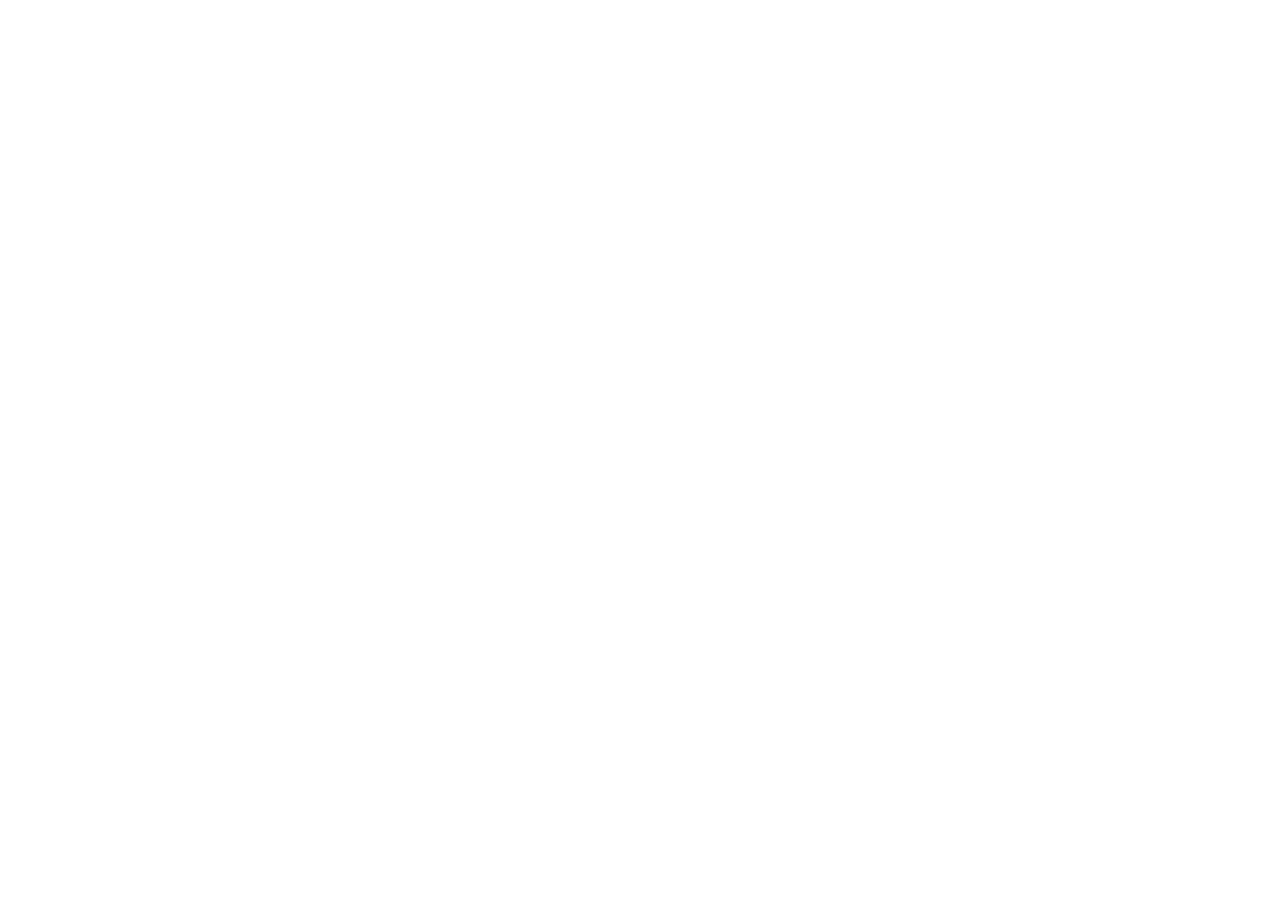
==== mizuxe.html @ 3785f57f "add mizuxe" ====
<!doctype html>
<html lang="en">
<head>
    <meta charset="UTF-8">
    <meta name="viewport"
          content="width=device-width, user-scalable=no, initial-scale=1.0, maximum-scale=1.0, minimum-scale=1.0">
    <meta http-equiv="X-UA-Compatible" content="ie=edge">
    <link rel="stylesheet" href="https://use.fontawesome.com/releases/v5.0.13/css/all.css"
          integrity="sha384-DNOHZ68U8hZfKXOrtjWvjxusGo9WQnrNx2sqG0tfsghAvtVlRW3tvkXWZh58N9jp"
          crossorigin="anonymous">
    <link rel="stylesheet" href="https://stackpath.bootstrapcdn.com/bootstrap/4.1.1/css/bootstrap.min.css"
          integrity="sha384-WskhaSGFgHYWDcbwN70/dfYBj47jz9qbsMId/iRN3ewGhXQFZCSftd1LZCfmhktB"
          crossorigin="anonymous">
    <link rel="stylesheet" href="css/mizuxe.css">
    <title>mizuxe</title>
</head>
<body>





<script src="http://code.jquery.com/jquery-3.3.1.min.js" integrity="sha256-FgpCb/KJQlLNfOu91ta32o/NMZxltwRo8QtmkMRdAu8="
        crossorigin="anonymous"></script>
<script src="https://cdnjs.cloudflare.com/ajax/libs/popper.js/1.14.3/umd/popper.min.js"
        integrity="sha384-ZMP7rVo3mIykV+2+9J3UJ46jBk0WLaUAdn689aCwoqbBJiSnjAK/l8WvCWPIPm49"
        crossorigin="anonymous"></script>
<script src="https://stackpath.bootstrapcdn.com/bootstrap/4.1.1/js/bootstrap.min.js"
        integrity="sha384-smHYKdLADwkXOn1EmN1qk/HfnUcbVRZyYmZ4qpPea6sjB/pTJ0euyQp0Mk8ck+5T"
        crossorigin="anonymous"></script>
</body>
</html>
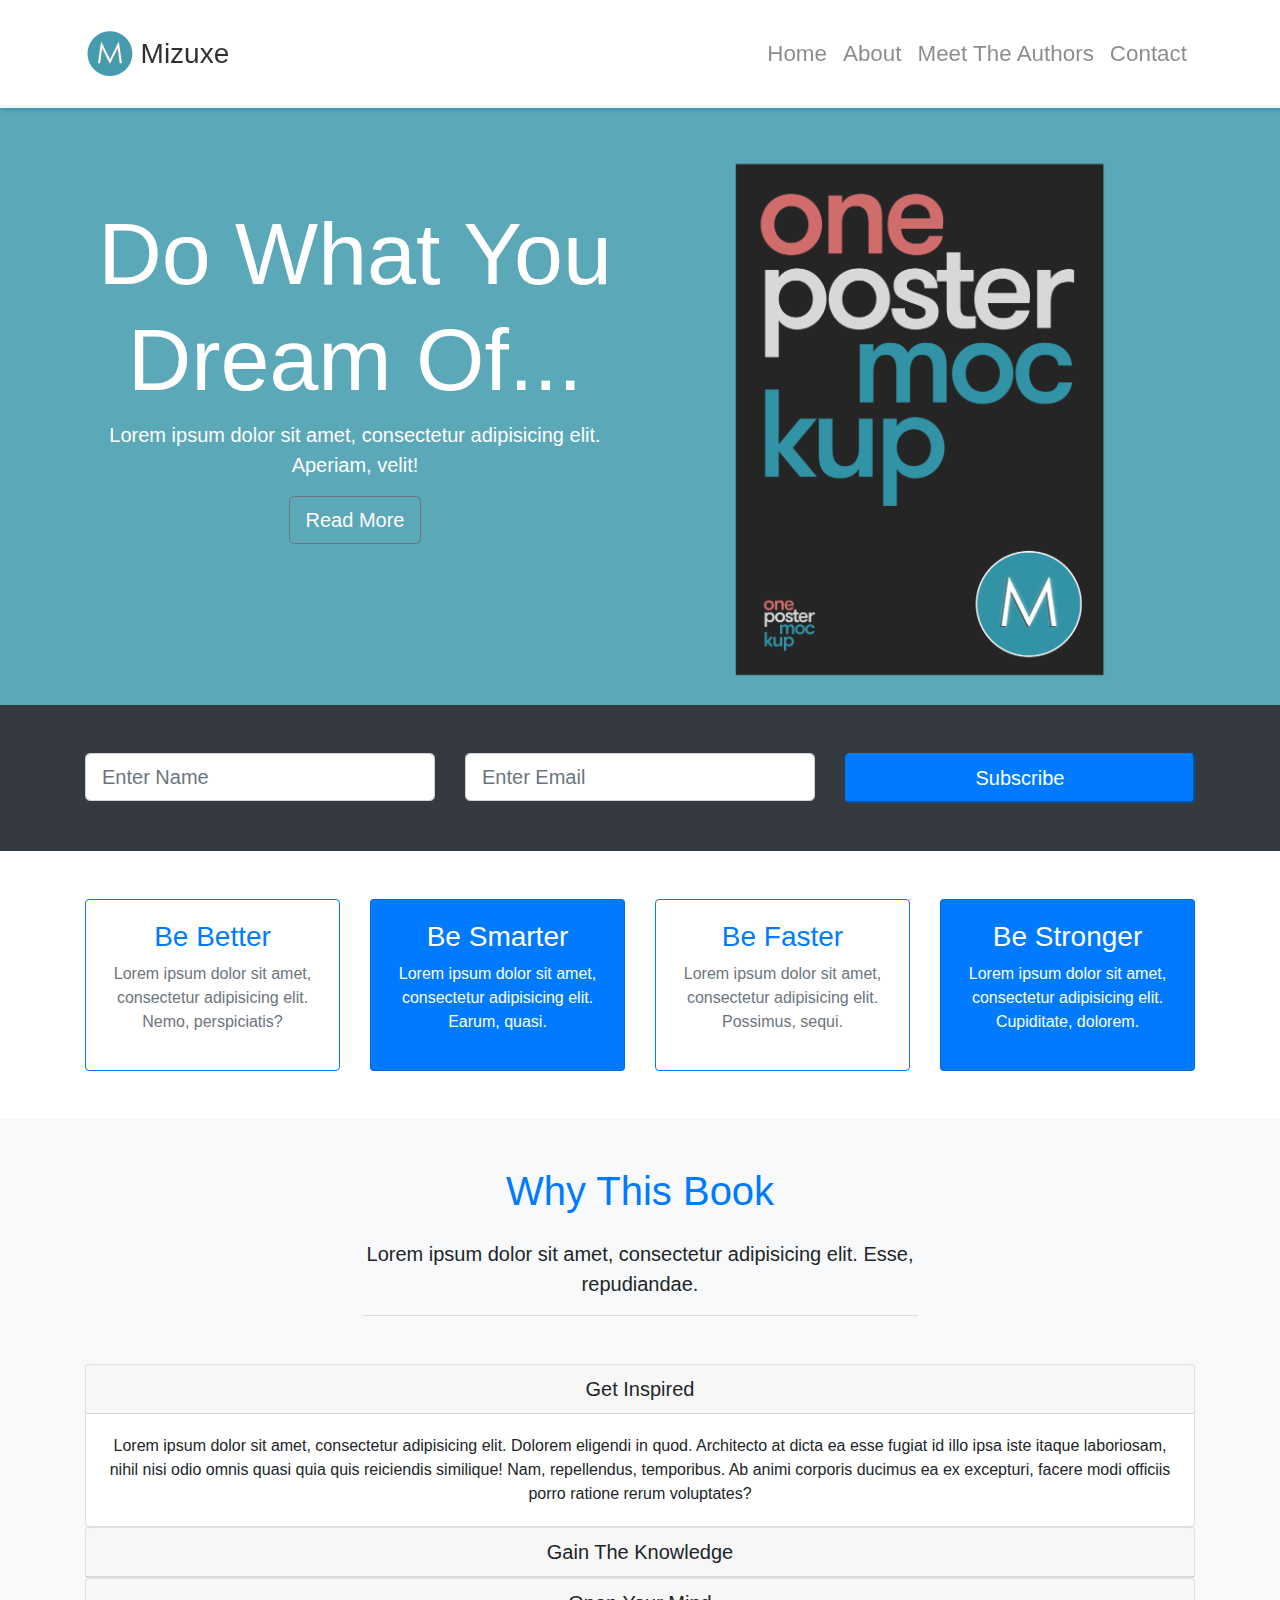
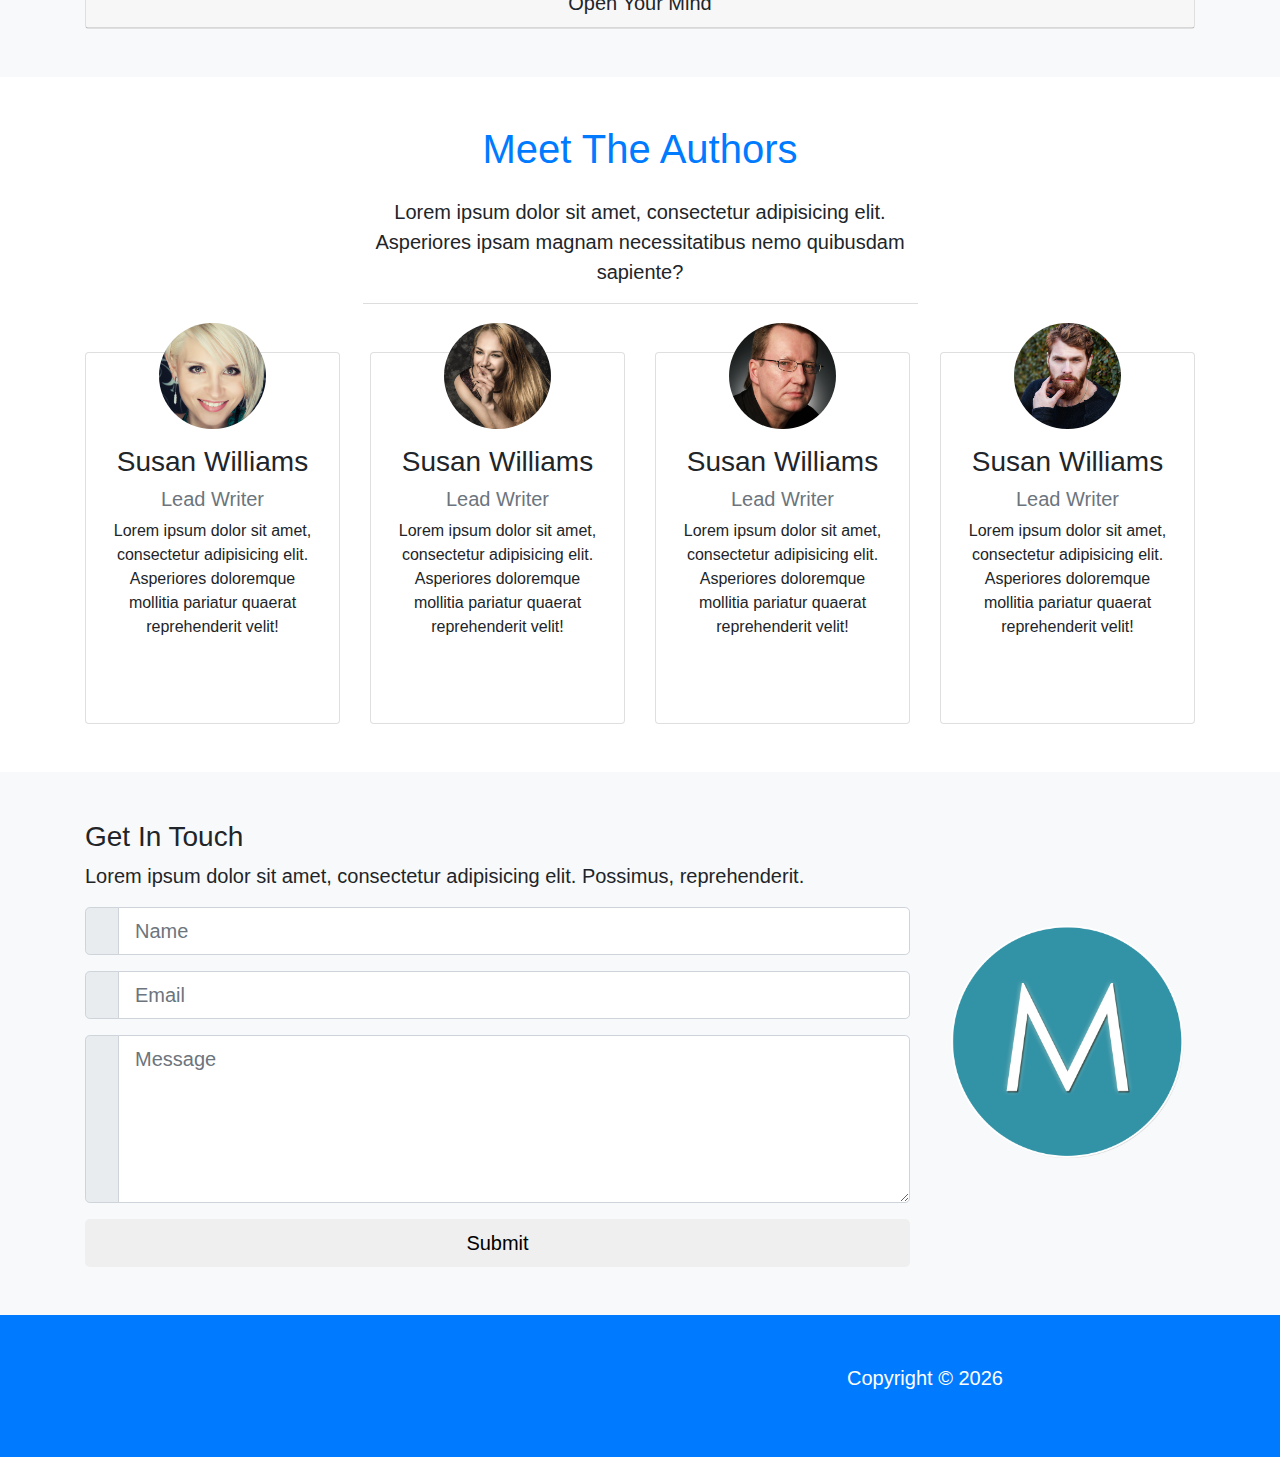
==== commit f9ca43ab: "mizuxe mizuxe boilerplate" ====
--- a/mizuxe.html
+++ b/mizuxe.html
@@ -8,17 +8,372 @@
     <link rel="stylesheet" href="https://use.fontawesome.com/releases/v5.0.13/css/all.css"
           integrity="sha384-DNOHZ68U8hZfKXOrtjWvjxusGo9WQnrNx2sqG0tfsghAvtVlRW3tvkXWZh58N9jp"
           crossorigin="anonymous">
-    <link rel="stylesheet" href="https://stackpath.bootstrapcdn.com/bootstrap/4.1.1/css/bootstrap.min.css"
-          integrity="sha384-WskhaSGFgHYWDcbwN70/dfYBj47jz9qbsMId/iRN3ewGhXQFZCSftd1LZCfmhktB"
-          crossorigin="anonymous">
+    <link rel="stylesheet" href="css/bootstrap.css">
     <link rel="stylesheet" href="css/mizuxe.css">
     <title>mizuxe</title>
 </head>
-<body>
-
-
-
-
+<body id="home" data-spy="scroll" data-target="#main-nav">
+    <div class="wrapper">
+        <nav class="navbar navbar-expand-md navbar-light fixed-top py-4" id="main-nav">
+           <div class="container">
+               <a href="#home" class="navbar-brand">
+                   <img src="img/mizuxe/mlogo.png" width="50" height="50" alt="logo">
+                   <h3 class="d-inline align-middle">Mizuxe</h3>
+               </a>
+               <button class="navbar-toggler" data-toggle="collapse" data-target="#navbarCollapse">
+                   <span class="navbar-toggler-icon"></span>
+               </button>
+               <div class="collapse navbar-collapse" id="navbarCollapse">
+                   <ul class="navbar-nav ml-auto">
+                       <li class="nav-item">
+                           <a href="#home" class="nav-link">Home</a>
+                       </li>
+                       <li class="nav-item">
+                           <a href="#about" class="nav-link">About</a>
+                       </li>
+                       <li class="nav-item">
+                           <a href="#authors" class="nav-link">Meet The Authors</a>
+                       </li>
+                       <li class="nav-item">
+                           <a href="#contact" class="nav-link">Contact</a>
+                       </li>
+                   </ul>
+               </div>
+           </div>
+        </nav>
+        <!--SHOWCASE-->
+        <section id="showcase" class="py-5">
+            <div class="primary-overlay text-white">
+                <div class="container">
+                    <div class="row">
+                        <div class="col-lg-6 text-center">
+                            <h1 class="display-2 mt-5 pt-5">
+                                Do What You Dream Of...
+                            </h1>
+                            <p class="lead">Lorem ipsum dolor sit amet, consectetur adipisicing elit. Aperiam, velit!</p>
+                            <a href="" class="btn btn-outline-secondary btn-lg text-white">
+                                <span class="fas fa-arrow-right"></span> Read More
+                            </a>
+                        </div>
+                        <div class="col-lg-6">
+                            <img src="img/mizuxe/book.png" alt="book" class="img-fluid d-none d-lg-block">
+                        </div>
+                    </div>
+                </div>
+            </div>
+        </section>
+
+        <!--NEWSLETTER-->
+        <section id="newsletter" class="bg-dark text-white py-5">
+            <div class="container">
+                <div class="row">
+                    <div class="col-md-4">
+                        <input type="text" class="form-control form-control-lg mb-resp" placeholder="Enter Name">
+                    </div>
+                    <div class="col-md-4">
+                        <input type="email" class="form-control form-control-lg mb-resp" placeholder="Enter Email">
+                    </div>
+                    <div class="col-md-4">
+                        <button class="btn-primary btn-lg btn-block">
+                            <span class="fas fa-envelope-open-o">Subscribe</span>
+                        </button>
+                    </div>
+                </div>
+            </div>
+        </section>
+        
+        <!--BOXES-->
+        <section id="boxes" class="py-5">
+            <div class="container">
+                <div class="row">
+                    <div class="col-md-3">
+                        <div class="card text-center border-primary mb-resp">
+                            <div class="card-body">
+                                <h3 class="text-primary">Be Better</h3>
+                                <p class="text-muted">Lorem ipsum dolor sit amet, consectetur adipisicing elit. Nemo, perspiciatis? </p>
+                            </div>
+                        </div>
+                    </div>
+                    <div class="col-md-3">
+                        <div class="card text-center bg-primary mb-resp text-white">
+                            <div class="card-body">
+                                <h3>Be Smarter</h3>
+                                <p>Lorem ipsum dolor sit amet, consectetur adipisicing elit. Earum, quasi.</p>
+                            </div>
+                        </div>
+                    </div>
+                    <div class="col-md-3">
+                        <div class="card text-center border-primary mb-resp">
+                            <div class="card-body">
+                                <h3 class="text-primary">Be Faster</h3>
+                                <p class="text-muted">Lorem ipsum dolor sit amet, consectetur adipisicing elit. Possimus, sequi.</p>
+                            </div>
+                        </div>
+                    </div>
+                    <div class="col-md-3">
+                        <div class="card text-center bg-primary text-white">
+                            <div class="card-body">
+                                <h3>Be Stronger</h3>
+                                <p>Lorem ipsum dolor sit amet, consectetur adipisicing elit. Cupiditate, dolorem.</p>
+                            </div>
+                        </div>
+                    </div>
+                </div>
+            </div>
+        </section>
+
+        <!--ABOUT / WHY SECTION-->
+        <section id="about" class="py-5 text-center bg-light">
+            <div class="container">
+                <div class="row">
+                    <div class="col">
+                        <div class="info-header mb-5">
+                            <h1 class="text-primary pb-3">
+                                Why This Book
+                            </h1>
+                            <p class="lead">Lorem ipsum dolor sit amet, consectetur adipisicing elit. Esse, repudiandae.</p>
+                        </div>
+
+                        <!--ACCORDION-->
+                        <div id="accordion">
+                            <div class="card">
+                                <div class="card-header">
+                                    <h5 class="mb-0">
+                                        <div href="#collapse1" data-toggle="collapse" data-parent="#accordion">
+                                            <span class="fas fa-arrow-circle-down"></span> Get Inspired
+                                        </div>
+                                    </h5>
+                                </div>
+                                <div id="collapse1" class="collapse show">
+                                    <div class="card-body">
+                                        Lorem ipsum dolor sit amet, consectetur adipisicing elit. Dolorem eligendi in quod. Architecto at dicta ea esse fugiat id illo ipsa iste itaque laboriosam, nihil nisi odio omnis quasi quia quis reiciendis similique! Nam, repellendus, temporibus. Ab animi corporis ducimus ea ex excepturi, facere modi officiis porro ratione rerum voluptates?
+                                    </div>
+                                </div>
+                            </div>
+
+                            <div class="card">
+                                <div class="card-header">
+                                    <h5 class="mb-0">
+                                        <div href="#collapse2" data-toggle="collapse" data-parent="#accordion">
+                                            <span class="fas fa-arrow-circle-down"></span> Gain The Knowledge
+                                        </div>
+                                    </h5>
+                                </div>
+                                <div id="collapse2" class="collapse">
+                                    <div class="card-body">
+                                        Lorem ipsum dolor sit amet, consectetur adipisicing elit. Dolorem eligendi in quod. Architecto at dicta ea esse fugiat id illo ipsa iste itaque laboriosam, nihil nisi odio omnis quasi quia quis reiciendis similique! Nam, repellendus, temporibus. Ab animi corporis ducimus ea ex excepturi, facere modi officiis porro ratione rerum voluptates?
+                                    </div>
+                                </div>
+                            </div>
+
+                            <div class="card">
+                                <div class="card-header">
+                                    <h5 class="mb-0">
+                                        <div href="#collapse3" data-toggle="collapse" data-parent="#accordion">
+                                            <span class="fas fa-arrow-circle-down"></span> Open Your Mind
+                                        </div>
+                                    </h5>
+                                </div>
+                                <div id="collapse3" class="collapse">
+                                    <div class="card-body">
+                                        Lorem ipsum dolor sit amet, consectetur adipisicing elit. Dolorem eligendi in quod. Architecto at dicta ea esse fugiat id illo ipsa iste itaque laboriosam, nihil nisi odio omnis quasi quia quis reiciendis similique! Nam, repellendus, temporibus. Ab animi corporis ducimus ea ex excepturi, facere modi officiis porro ratione rerum voluptates?
+                                    </div>
+                                </div>
+                            </div>
+                        </div>
+                    </div>
+                </div>
+            </div>
+        </section>
+
+        <!--AUTHORS-->
+        <section id="authors" class="my-5 text-center">
+            <div class="container">
+                <div class="row">
+                    <div class="col">
+                        <div class="info-header mb-5">
+                            <h1 class="text-primary pb-3">
+                                Meet The Authors
+                            </h1>
+                            <p class="lead">Lorem ipsum dolor sit amet, consectetur adipisicing elit. Asperiores ipsam magnam necessitatibus nemo quibusdam sapiente?</p>
+                        </div>
+                    </div>
+                </div>
+                <div class="row">
+                    <div class="col-lg-3 col-md-6">
+                        <div class="card">
+                            <div class="card-body">
+                                <img src="img/mizuxe/person1.jpg" alt="susan" class="img-fluid rounded-circle w-50 mb-3">
+                                <h3>Susan Williams</h3>
+                                <h5 class="text-muted">Lead Writer</h5>
+                                <p>Lorem ipsum dolor sit amet, consectetur adipisicing elit. Asperiores doloremque mollitia pariatur quaerat reprehenderit velit!</p>
+                                <div class="d-flex justify-content-center">
+                                    <div class="p-4">
+                                        <a href="https://www.facebook.com/">
+                                            <span class="fab fa-facebook"></span>
+                                        </a>
+                                    </div>
+                                    <div class="p-4">
+                                        <a href="https://www.twitter.com/">
+                                            <span class="fab fa-twitter"></span>
+                                        </a>
+                                    </div>
+                                    <div class="p-4">
+                                        <a href="https://www.instagram.com/">
+                                            <span class="fab fa-instagram"></span>
+                                        </a>
+                                    </div>
+                                </div>
+                            </div>
+                        </div>
+                    </div>
+
+                    <div class="col-lg-3 col-md-6">
+                        <div class="card">
+                            <div class="card-body">
+                                <img src="img/mizuxe/person2.jpg" alt="susan" class="img-fluid rounded-circle w-50 mb-3">
+                                <h3>Susan Williams</h3>
+                                <h5 class="text-muted">Lead Writer</h5>
+                                <p>Lorem ipsum dolor sit amet, consectetur adipisicing elit. Asperiores doloremque mollitia pariatur quaerat reprehenderit velit!</p>
+                                <div class="d-flex justify-content-center">
+                                    <div class="p-4">
+                                        <a href="https://www.facebook.com/">
+                                            <span class="fab fa-facebook"></span>
+                                        </a>
+                                    </div>
+                                    <div class="p-4">
+                                        <a href="https://www.twitter.com/">
+                                            <span class="fab fa-twitter"></span>
+                                        </a>
+                                    </div>
+                                    <div class="p-4">
+                                        <a href="https://www.instagram.com/">
+                                            <span class="fab fa-instagram"></span>
+                                        </a>
+                                    </div>
+                                </div>
+                            </div>
+                        </div>
+                    </div>
+
+                    <div class="col-lg-3 col-md-6">
+                        <div class="card">
+                            <div class="card-body">
+                                <img src="img/mizuxe/person3.jpg" alt="susan" class="img-fluid rounded-circle w-50 mb-3">
+                                <h3>Susan Williams</h3>
+                                <h5 class="text-muted">Lead Writer</h5>
+                                <p>Lorem ipsum dolor sit amet, consectetur adipisicing elit. Asperiores doloremque mollitia pariatur quaerat reprehenderit velit!</p>
+                                <div class="d-flex justify-content-center">
+                                    <div class="p-4">
+                                        <a href="https://www.facebook.com/">
+                                            <span class="fab fa-facebook"></span>
+                                        </a>
+                                    </div>
+                                    <div class="p-4">
+                                        <a href="https://www.twitter.com/">
+                                            <span class="fab fa-twitter"></span>
+                                        </a>
+                                    </div>
+                                    <div class="p-4">
+                                        <a href="https://www.instagram.com/">
+                                            <span class="fab fa-instagram"></span>
+                                        </a>
+                                    </div>
+                                </div>
+                            </div>
+                        </div>
+                    </div>
+
+                    <div class="col-lg-3 col-md-6">
+                        <div class="card">
+                            <div class="card-body">
+                                <img src="img/mizuxe/person4.jpg" alt="susan" class="img-fluid rounded-circle w-50 mb-3">
+                                <h3>Susan Williams</h3>
+                                <h5 class="text-muted">Lead Writer</h5>
+                                <p>Lorem ipsum dolor sit amet, consectetur adipisicing elit. Asperiores doloremque mollitia pariatur quaerat reprehenderit velit!</p>
+                                <div class="d-flex justify-content-center">
+                                    <div class="p-4">
+                                        <a href="https://www.facebook.com/">
+                                            <span class="fab fa-facebook"></span>
+                                        </a>
+                                    </div>
+                                    <div class="p-4">
+                                        <a href="https://www.twitter.com/">
+                                            <span class="fab fa-twitter"></span>
+                                        </a>
+                                    </div>
+                                    <div class="p-4">
+                                        <a href="https://www.instagram.com/">
+                                            <span class="fab fa-instagram"></span>
+                                        </a>
+                                    </div>
+                                </div>
+                            </div>
+                        </div>
+                    </div>
+                </div>
+            </div>
+        </section>
+
+        <!--CONTACT-->
+
+        <section id="contact" class="bg-light py-5">
+            <div class="container">
+                <div class="row">
+                    <div class="col-lg-9">
+                        <h3>Get In Touch</h3>
+                        <p class="lead">Lorem ipsum dolor sit amet, consectetur adipisicing elit. Possimus, reprehenderit.</p>
+                        <form action="/">
+                            <div class="input-group input-group-lg mb-3">
+                                <div class="input-group-prepend">
+                                    <span class="input-group-text">
+                                        <span class="fas fa-user"></span>
+                                    </span>
+                                </div>
+                                <input class="form-control" placeholder="Name" type="text">
+                            </div>
+
+                            <div class="input-group input-group-lg mb-3">
+                                <div class="input-group-prepend">
+                                    <span class="input-group-text">
+                                        <span class="fas fa-envelope"></span>
+                                    </span>
+                                </div>
+                                <input class="form-control" placeholder="Email" type="email">
+                            </div>
+
+                            <div class="input-group input-group-lg mb-3">
+                                <div class="input-group-prepend">
+                                    <span class="input-group-text">
+                                        <span class="fas fa-pencil-alt"></span>
+                                    </span>
+                                </div>
+                                <textarea class="form-control" placeholder="Message" rows="5"></textarea>
+                            </div>
+                            <input type="submit" class="btn btn=primary btn-block btn-lg">
+                        </form>
+                    </div>
+
+                    <div class="col-lg-3 align-self-center">
+                        <img src="img/mizuxe/mlogo.png" alt="logo" class="img-fluid">
+                    </div>
+                </div>
+            </div>
+        </section>
+
+        <!--FOOTER-->
+        <footer id="main-footer" class="py-5 bg-primary text-white">
+            <div class="container">
+                <div class="row text-center">
+                    <div class="col-md-6 ml-auto">
+                        <p class="lead">
+                            Copyright &copy; <span id="year"></span>
+                        </p>
+                    </div>
+                </div>
+            </div>
+        </footer>
+    </div>
 
 <script src="http://code.jquery.com/jquery-3.3.1.min.js" integrity="sha256-FgpCb/KJQlLNfOu91ta32o/NMZxltwRo8QtmkMRdAu8="
         crossorigin="anonymous"></script>
@@ -28,5 +383,31 @@
 <script src="https://stackpath.bootstrapcdn.com/bootstrap/4.1.1/js/bootstrap.min.js"
         integrity="sha384-smHYKdLADwkXOn1EmN1qk/HfnUcbVRZyYmZ4qpPea6sjB/pTJ0euyQp0Mk8ck+5T"
         crossorigin="anonymous"></script>
+
+    <script>
+        // Get the current year for the copyright
+        $('#year').text(new Date().getFullYear());
+
+        // Init scrollspy
+        $('body').scrollspy({target: '#main-nav'});
+
+        $('#main-nav a').on('click', function (e) {
+            if (this.hash !== '') {
+                // Prevent default behavior
+                e.preventDefault();
+
+                // Store hash
+                const hash = this.hash;
+
+                // Animate smooth scroll
+                $('html, body').animate({
+                    scrollTop: $(hash).offset().top
+                }, 700, function () {
+                    // Add hash to URL after scroll
+                    window.location.hash = hash;
+                });
+            }
+        });
+    </script>
 </body>
 </html>--- a/css/mizuxe.css
+++ b/css/mizuxe.css
@@ -0,0 +1,49 @@
+body {
+  margin-top: 105px; }
+
+.navbar {
+  -webkit-box-shadow: 2px 2px 5px #3292a6;
+  -moz-box-shadow: 2px 2px 5px #3292a6;
+  box-shadow: 2px 2px 5px #3292a6;
+  opacity: .9;
+  background: #fff; }
+  .navbar .nav-link {
+    font-size: 1.4rem;
+    padding-right: 1.4rem; }
+
+#showcase {
+  position: relative;
+  min-height: 600px;
+  background: url("../img/mountains.jpg") no-repeat;
+  -webkit-background-size: cover;
+  background-size: cover;
+  background-attachment: fixed; }
+  #showcase .primary-overlay {
+    position: absolute;
+    height: 100%;
+    width: 100%;
+    background: rgba(50, 146, 166, 0.8);
+    top: 0;
+    right: 0; }
+
+.info-header {
+  width: 50%;
+  margin: auto;
+  border-bottom: 1px solid #ddd; }
+
+#authors img {
+  margin-top: -50px; }
+#authors .card:hover {
+  background: #3292a6;
+  color: #fff; }
+#authors .fab {
+  color: #fff; }
+
+@media (max-width: 768px) {
+  #showcase {
+    min-height: 500px; }
+    #showcase h1 {
+      font-size: 4rem; }
+
+  .mb-resp {
+    margin-bottom: 1rem; } }
